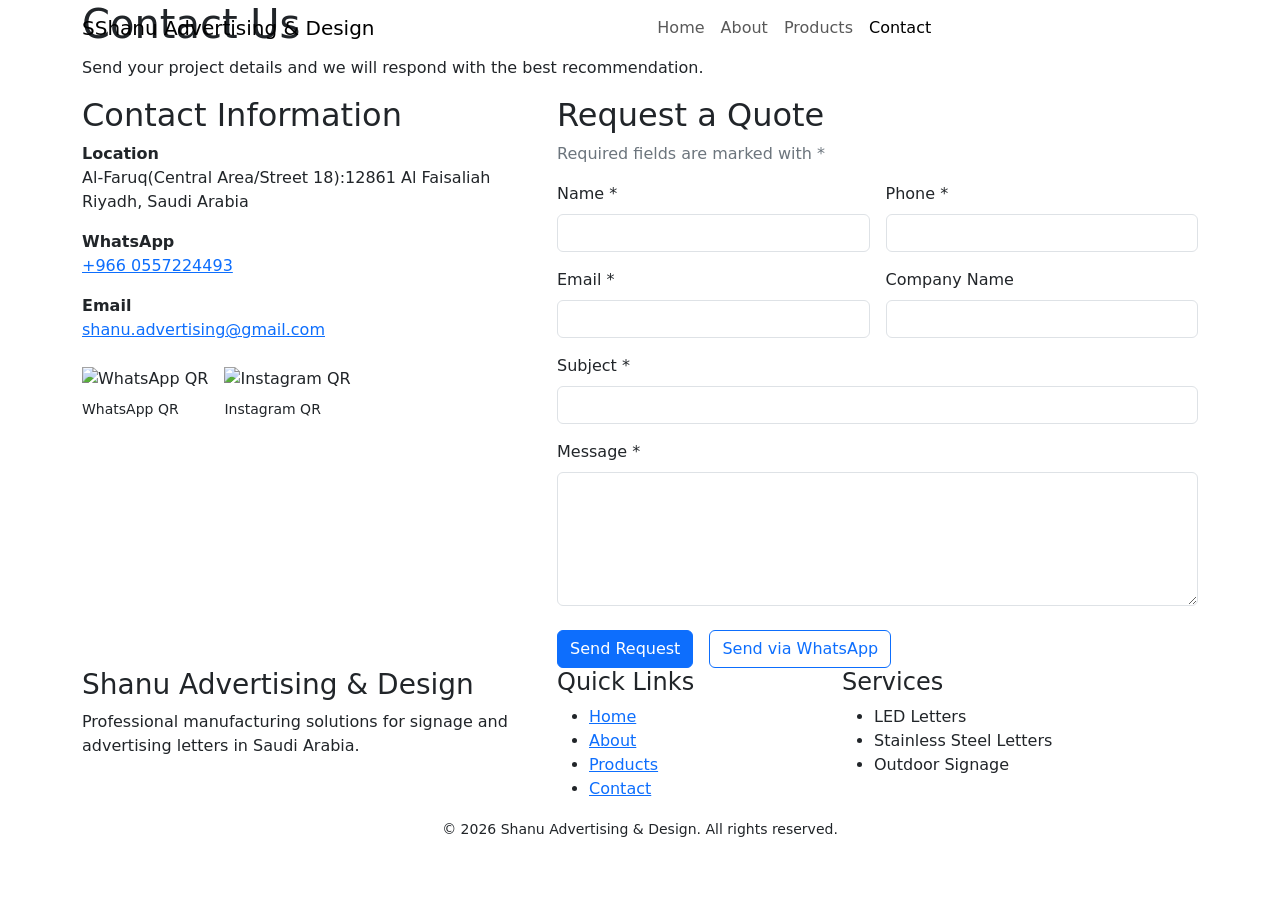
==== contact.html @ 537973a9 "Add files via upload" ====
﻿<!doctype html>
<html lang="en" dir="ltr">

<head>
  <meta charset="utf-8">
  <meta name="viewport" content="width=device-width, initial-scale=1">
  <title>Contact | Shanu Advertising & Design</title>
  <meta name="description"
    content="Contact Shanu Advertising & Design for signage manufacturing, LED letters, acrylic boards, outdoor signage, and shop branding in Saudi Arabia.">
  <meta property="og:title" content="Contact Shanu Advertising & Design">
  <meta property="og:type" content="website">
  <meta name="twitter:card" content="summary">
  <link rel="preconnect" href="https://fonts.googleapis.com">
  <link rel="preconnect" href="https://fonts.gstatic.com" crossorigin>
  <link
    href="https://fonts.googleapis.com/css2?family=Cairo:wght@400;600;700;800;900&family=Inter:wght@400;600;700;800;900&display=swap"
    rel="stylesheet">
  <link href="https://cdn.jsdelivr.net/npm/bootstrap@5.3.3/dist/css/bootstrap.min.css" rel="stylesheet">
  <link href="https://cdn.jsdelivr.net/npm/bootstrap-icons@1.11.3/font/bootstrap-icons.css" rel="stylesheet">
  <link href="https://unpkg.com/aos@2.3.1/dist/aos.css" rel="stylesheet">
  <link rel="stylesheet" href="css/style.css">
  <link rel="stylesheet" href="css/responsive.css">
</head>

<body class="ltr">
  <nav class="navbar navbar-expand-lg fixed-top">
    <div class="container"><a class="navbar-brand" href="index.html"><span class="brand-mark">S</span><span
          data-i18n="brand">Shanu Advertising & Design</span></a><button class="navbar-toggler" type="button"
        data-bs-toggle="collapse" data-bs-target="#mainNav" aria-label="Toggle navigation"
        data-i18n-aria-label="toggleNavigation"><span class="navbar-toggler-icon"></span></button>
      <div class="collapse navbar-collapse" id="mainNav">
        <ul class="navbar-nav mx-auto mb-2 mb-lg-0">
          <li class="nav-item"><a class="nav-link" href="index.html" data-i18n="navHome">Home</a></li>
          <li class="nav-item"><a class="nav-link" href="about.html" data-i18n="navAbout">About</a></li>
          <li class="nav-item"><a class="nav-link" href="products.html" data-i18n="navProducts">Products</a></li>
          <li class="nav-item"><a class="nav-link active" href="contact.html" data-i18n="navContact">Contact</a></li>
        </ul>
      </div>
    </div>
  </nav>
  <header class="page-hero">
    <div class="container">
      <h1 data-i18n="contactHeroTitle">Contact Us</h1>
      <p data-i18n="contactHeroText">Send your project details and we will respond with the best recommendation.</p>
    </div>
  </header>
  <main>
    <section class="section-padding">
      <div class="container">
        <div class="row g-4">
          <div class="col-lg-5">
            <div class="contact-card h-100">
              <h2 data-i18n="contactInfoTitle">Contact Information</h2>
              <p><strong>Location</strong><br><span>Al-Faruq(Central Area/Street 18):12861 Al Faisaliah Riyadh, Saudi Arabia</span></p>
              <p><strong data-i18n="phoneLabel">WhatsApp</strong><br><a href="https://wa.me/9660557224493">+966 0557224493</a></p>
              <p><strong data-i18n="emailLabel">Email</strong><br><a
                  href="mailto:shanu.advertising@gmail.com">shanu.advertising@gmail.com</a></p>
              <div class="d-flex gap-3 qr-wrap mt-4">
                <div><img class="qr-img" src="assets/whatsapp-qr/whatsapp-qr.png" data-qr-fallback alt="WhatsApp QR"
                    data-i18n-alt="whatsappQrAlt"><small class="d-block mt-2" data-i18n="qrWhatsapp">WhatsApp QR</small>
                </div>
                <div><img class="qr-img" src="assets/instagram-qr/instagram-qr.png" data-qr-fallback alt="Instagram QR"
                    data-i18n-alt="instagramQrAlt"><small class="d-block mt-2" data-i18n="qrInstagram">Instagram QR</small></div>
              </div>
            </div>
          </div>
          <div class="col-lg-7">
            <div class="contact-card">
              <h2 data-i18n="formTitle">Request a Quote</h2>
              <p class="text-secondary" data-i18n="requiredNote">Required fields are marked with *</p>
              <div id="formAlert" class="alert d-none"></div>
              <form id="contactForm" class="needs-validation" novalidate data-access-key="YOUR_WEB3FORMS_ACCESS_KEY">
                <div class="row g-3">
                  <div class="col-md-6"><label class="form-label" for="name"><span data-i18n="nameLabel">Name</span>
                      *</label><input class="form-control" id="name" name="name" required></div>
                  <div class="col-md-6"><label class="form-label" for="phone"><span data-i18n="phoneInputLabel">Phone</span> *</label><input class="form-control" id="phone" name="phone" required></div>
                  <div class="col-md-6"><label class="form-label" for="email"><span data-i18n="emailInputLabel">Email</span> *</label><input class="form-control" id="email" name="email" type="email"
                      required></div>
                  <div class="col-md-6"><label class="form-label" for="company" data-i18n="companyLabel">Company Name</label><input class="form-control" id="company" name="company"></div>
                  <div class="col-12"><label class="form-label" for="subject"><span
                        data-i18n="subjectLabel">Subject</span> *</label><input class="form-control" id="subject"
                      name="subject" required></div>
                  <div class="col-12"><label class="form-label" for="message"><span
                        data-i18n="messageLabel">Message</span> *</label><textarea class="form-control" id="message"
                      name="message" rows="5" required></textarea></div>
                </div>
                <div class="d-flex gap-3 flex-wrap mt-4"><button class="btn btn-primary" type="submit"
                    data-i18n="sendMessage">Send Request</button><a id="whatsappButton" class="btn btn-outline-primary"
                    target="_blank" rel="noopener" data-i18n="whatsappButton">Send via WhatsApp</a></div>
              </form>
            </div>
          </div>
        </div>
      </div>
    </section>
  </main>
  <footer class="site-footer">
    <div class="container">
      <div class="row g-4">
        <div class="col-lg-5">
          <h3 class="footer-title" data-i18n="brand">Shanu Advertising & Design</h3>
          <p data-i18n="footerText">Professional manufacturing solutions for signage and advertising letters in Saudi Arabia.</p>
        </div>
        <div class="col-6 col-lg-3">
          <h4 class="footer-title" data-i18n="footerQuick">Quick Links</h4>
          <ul class="footer-links">
            <li><a href="index.html" data-i18n="navHome">Home</a></li>
            <li><a href="about.html" data-i18n="navAbout">About</a></li>
            <li><a href="products.html" data-i18n="navProducts">Products</a></li>
            <li><a href="contact.html" data-i18n="navContact">Contact</a></li>
          </ul>
        </div>
        <div class="col-6 col-lg-4">
          <h4 class="footer-title" data-i18n="footerServices">Services</h4>
          <ul class="footer-links">
            <li data-i18n="serviceLed">LED Letters</li>
            <li data-i18n="serviceSteel">Stainless Steel Letters</li>
            <li data-i18n="serviceOutdoor">Outdoor Signage</li>
          </ul>
        </div>
      </div>
      <div class="footer-bottom text-center"><small>© 2026 Shanu Advertising & Design. <span
            data-i18n="footerRights">All rights reserved.</span></small></div>
    </div>
  </footer>
  <script src="https://cdn.jsdelivr.net/npm/bootstrap@5.3.3/dist/js/bootstrap.bundle.min.js"></script>
  <script src="https://unpkg.com/aos@2.3.1/dist/aos.js"></script>
  <script src="js/lang.js"></script>
  <script src="js/script.js"></script>
</body>

</html>
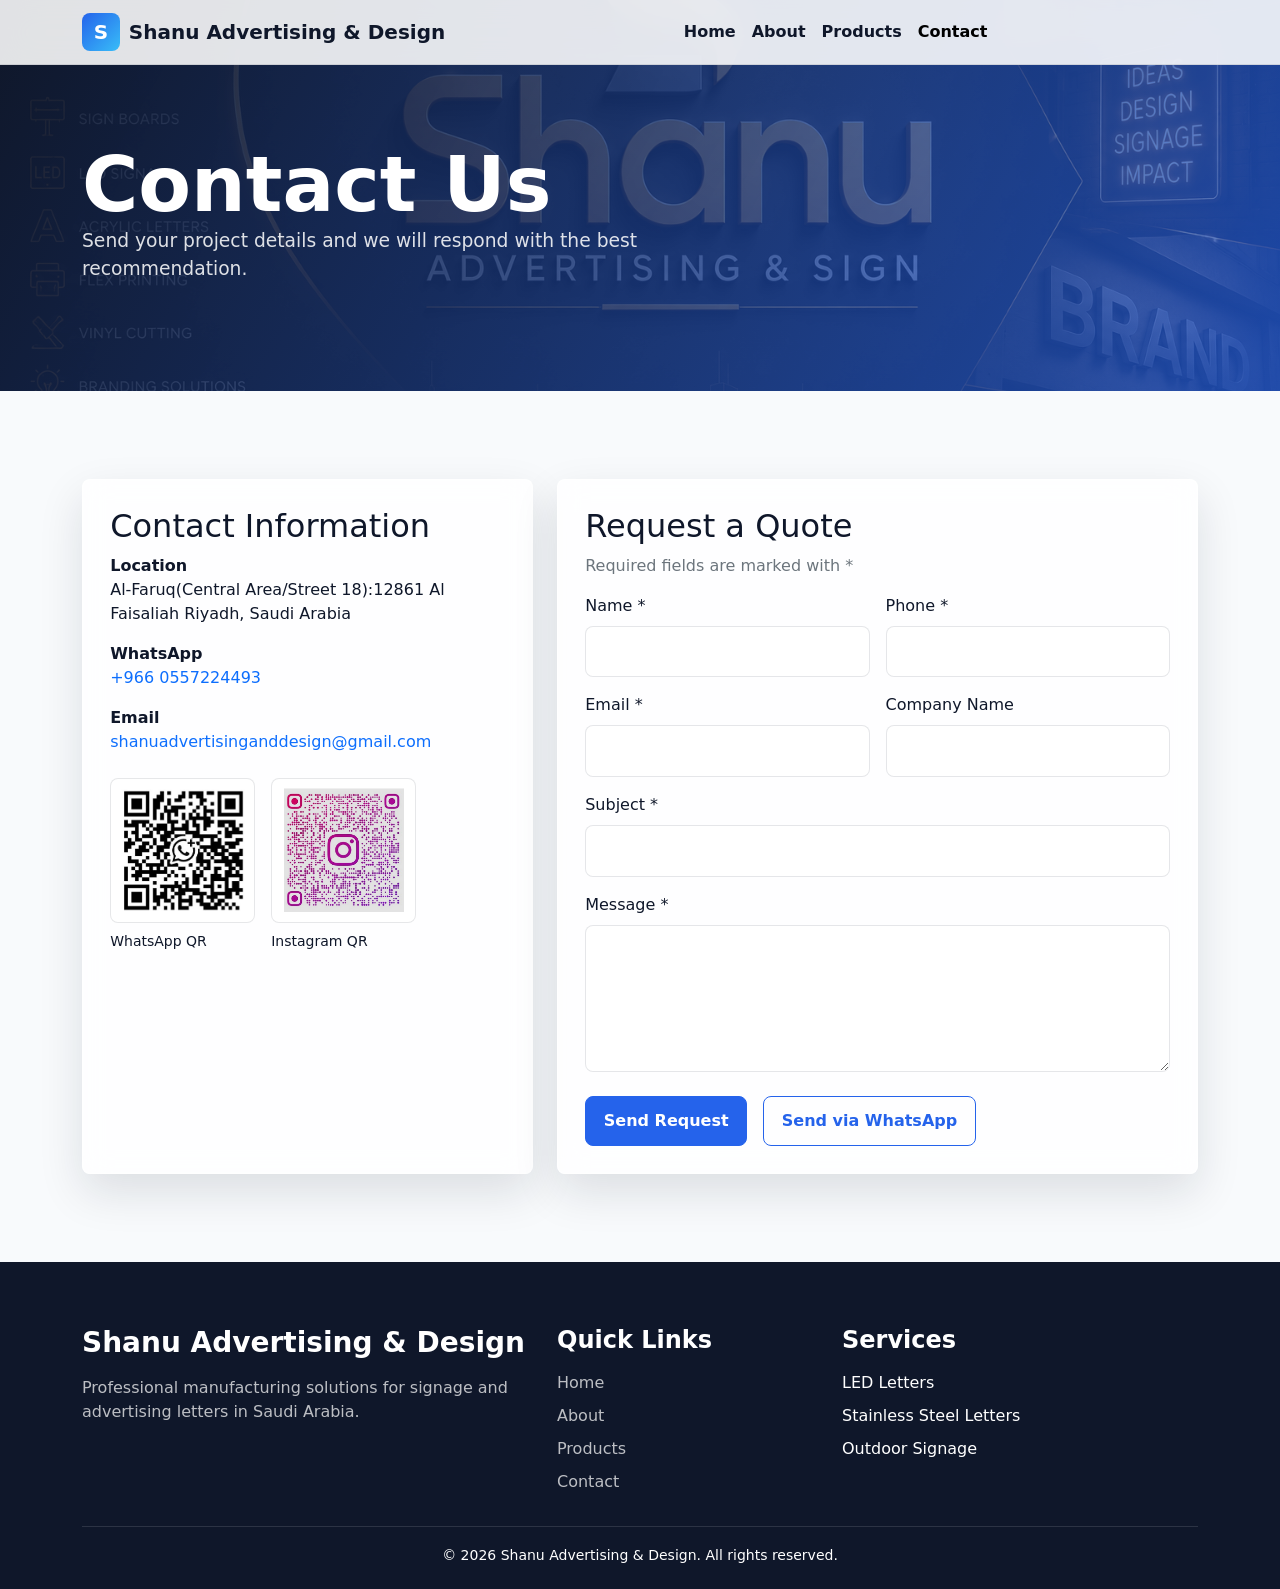
==== commit 37681062: "Add files via upload" ====
--- a/contact.html
+++ b/contact.html
@@ -54,14 +54,26 @@
               <p><strong>Location</strong><br><span>Al-Faruq(Central Area/Street 18):12861 Al Faisaliah Riyadh, Saudi Arabia</span></p>
               <p><strong data-i18n="phoneLabel">WhatsApp</strong><br><a href="https://wa.me/9660557224493">+966 0557224493</a></p>
               <p><strong data-i18n="emailLabel">Email</strong><br><a
-                  href="mailto:shanu.advertising@gmail.com">shanu.advertising@gmail.com</a></p>
+                  href="mailto:shanuadvertisinganddesign@gmail.com">shanuadvertisinganddesign@gmail.com</a></p>
               <div class="d-flex gap-3 qr-wrap mt-4">
                 <div><img class="qr-img" src="assets/whatsapp-qr/whatsapp-qr.png" data-qr-fallback alt="WhatsApp QR"
-                    data-i18n-alt="whatsappQrAlt"><small class="d-block mt-2" data-i18n="qrWhatsapp">WhatsApp QR</small>
+                    data-i18n-alt="whatsappQrAlt"><small class="d-block mt-2" data-i18n="qrWhatsapp">WhatsApp</small>
                 </div>
-                <div><img class="qr-img" src="assets/instagram-qr/instagram-qr.png" data-qr-fallback alt="Instagram QR"
-                    data-i18n-alt="instagramQrAlt"><small class="d-block mt-2" data-i18n="qrInstagram">Instagram QR</small></div>
-              </div>
+                <div>
+                      <a href="https://www.instagram.com/shanu_advertising_sign/" target="_blank" rel="noopener noreferrer" class="text-decoration-none text-reset">
+                  <img
+            class="qr-img"
+            src="assets/instagram-qr/instagram-qr.png"
+            data-qr-fallback
+            alt="Instagram QR"
+            data-i18n-alt="instagramQrAlt"
+        >
+        <small class="d-block mt-2" data-i18n="qrInstagram">Instagram</small>
+    </a>
+</div>
+                <!-- <div><img class="qr-img" src="assets/instagram-qr/instagram-qr.png" data-qr-fallback href="https://www.instagram.com/shanu_advertising_sign/"
+                    data-i18n-alt="instagramQrAlt"><small class="d-block mt-2" data-i18n="qrInstagram">Instagram</small></div>-->
+              </div> 
             </div>
           </div>
           <div class="col-lg-7">
@@ -69,7 +81,7 @@
               <h2 data-i18n="formTitle">Request a Quote</h2>
               <p class="text-secondary" data-i18n="requiredNote">Required fields are marked with *</p>
               <div id="formAlert" class="alert d-none"></div>
-              <form id="contactForm" class="needs-validation" novalidate data-access-key="YOUR_WEB3FORMS_ACCESS_KEY">
+              <form id="contactForm" class="needs-validation" novalidate data-access-key="6c20d645-a401-47ae-b298-e66050698c53">
                 <div class="row g-3">
                   <div class="col-md-6"><label class="form-label" for="name"><span data-i18n="nameLabel">Name</span>
                       *</label><input class="form-control" id="name" name="name" required></div>
@@ -85,7 +97,8 @@
                       name="message" rows="5" required></textarea></div>
                 </div>
                 <div class="d-flex gap-3 flex-wrap mt-4"><button class="btn btn-primary" type="submit"
-                    data-i18n="sendMessage">Send Request</button><a id="whatsappButton" class="btn btn-outline-primary"
+                    data-i18n="sendMessage">Send Request</button>
+                    <a id="whatsappButton" class="btn btn-outline-primary"
                     target="_blank" rel="noopener" data-i18n="whatsappButton">Send via WhatsApp</a></div>
               </form>
             </div>
--- a/css/style.css
+++ b/css/style.css
@@ -0,0 +1,567 @@
+:root {
+  --primary: #2563eb;
+  --dark: #0f172a;
+  --accent: #38bdf8;
+  --background: #f8fafc;
+  --muted: #64748b;
+  --white: #ffffff;
+  --border: rgba(15, 23, 42, 0.1);
+  --shadow: 0 18px 45px rgba(15, 23, 42, 0.12);
+}
+
+* {
+  box-sizing: border-box;
+}
+
+html {
+  scroll-behavior: smooth;
+}
+
+body {
+  margin: 0;
+  background: var(--background);
+  color: var(--dark);
+  font-family: "Cairo", "Inter", system-ui, sans-serif;
+  text-align: start;
+  overflow-x: hidden;
+}
+
+body.ltr {
+  font-family: "Inter", "Cairo", system-ui, sans-serif;
+}
+
+a {
+  text-decoration: none;
+}
+
+.navbar {
+  background: rgba(255, 255, 255, 0.88);
+  backdrop-filter: blur(16px);
+  border-bottom: 1px solid var(--border);
+}
+
+.navbar .container {
+  gap: 0.75rem;
+}
+
+.navbar-brand {
+  display: inline-flex;
+  align-items: center;
+  color: var(--dark);
+  font-weight: 800;
+  min-width: 0;
+  white-space: normal;
+  line-height: 1.25;
+}
+
+.brand-mark {
+  display: inline-grid;
+  width: 38px;
+  height: 38px;
+  place-items: center;
+  border-radius: 8px;
+  background: linear-gradient(135deg, var(--primary), var(--accent));
+  color: var(--white);
+  margin-inline-end: 0.55rem;
+}
+
+.nav-link {
+  color: var(--dark);
+  font-weight: 700;
+  text-align: start;
+}
+
+.nav-link:hover,
+.nav-link.active {
+  color: var(--primary);
+}
+
+.btn {
+  border-radius: 8px;
+  font-weight: 800;
+  padding: 0.75rem 1.1rem;
+}
+
+.btn-primary {
+  background: var(--primary);
+  border-color: var(--primary);
+}
+
+.btn-outline-primary {
+  border-color: var(--primary);
+  color: var(--primary);
+}
+
+.btn-outline-primary:hover {
+  background: var(--primary);
+  color: var(--white);
+}
+
+.section-padding {
+  padding: 88px 0;
+}
+
+.section-title {
+  max-width: 720px;
+  margin: 0 auto 2.5rem;
+  text-align: center;
+}
+
+.section-title h2 {
+  font-size: clamp(2rem, 4vw, 3rem);
+  font-weight: 900;
+}
+
+.section-title p {
+  color: var(--muted);
+  font-size: 1.08rem;
+}
+
+.hero {
+  position: relative;
+  min-height: 100vh;
+  height: auto;
+  padding: 120px 0 60px;
+  display: flex;
+  align-items: center;
+  overflow: visible;
+  color: var(--white);
+  background:
+    linear-gradient(110deg, rgba(15, 23, 42, 0.92), rgba(37, 99, 235, 0.68)),
+    url("../assets/hero/hero.jpg") center/cover no-repeat,
+    linear-gradient(135deg, #0f172a, #2563eb);
+}
+
+.hero-video {
+  position: absolute;
+  inset: 0;
+  width: 100%;
+  height: 100%;
+  object-fit: cover;
+  opacity: 0.35;
+}
+
+.hero-content {
+  max-width: 700px;
+  width: 100%;
+  position: relative;
+  z-index: 2;
+}
+
+.eyebrow {
+  display: inline-flex;
+  align-items: center;
+  gap: 0.5rem;
+  padding: 0.45rem 0.8rem;
+  border-radius: 8px;
+  background: rgba(255, 255, 255, 0.14);
+  border: 1px solid rgba(255, 255, 255, 0.2);
+  color: var(--white);
+  margin-bottom: 1rem;
+}
+
+.hero h1,
+.page-hero h1 {
+  font-size: clamp(2.45rem, 6vw, 5rem);
+  line-height: 0.9;
+  font-weight: 900;
+}
+
+.hero p,
+.page-hero p {
+  color: rgba(255, 255, 255, 0.86);
+  font-size: 1.17rem;
+  max-width: 680px;
+}
+
+.hero-actions {
+  justify-content: flex-start;
+}
+
+.stats-strip {
+  position: relative;
+  z-index: 2;
+  margin-top: -72px;
+}
+
+.stat-card,
+.glass-card,
+.service-card,
+.product-card,
+.contact-card {
+  background: rgba(255, 255, 255, 0.82);
+  border: 1px solid rgba(255, 255, 255, 0.65);
+  box-shadow: var(--shadow);
+  border-radius: 8px;
+  backdrop-filter: blur(14px);
+}
+
+.stat-card {
+  padding: 1.5rem;
+  text-align: center;
+}
+
+.stat-card strong {
+  display: block;
+  color: var(--primary);
+  font-size: 2.2rem;
+  font-weight: 900;
+}
+
+.glass-card {
+    background: linear-gradient(135deg, #ffffff, #f8f9fa);
+    border-radius: 20px;
+    padding: 40px;
+    box-shadow: 0 15px 40px rgba(0,0,0,.12);
+    transition: .3s ease;
+}
+
+.glass-card:hover {
+    transform: translateY(-5px);
+    box-shadow: 0 20px 50px rgba(0,0,0,.18);
+}
+
+.glass-card h2 {
+    font-size: 34px;
+    font-weight: 900;
+    color: #0056d6;
+    margin-bottom: 8px;
+}
+
+.glass-card h3 {
+    font-size: 26px;
+    font-weight: 700;
+    color: #111;
+    margin-bottom: 20px;
+    position: relative;
+}
+
+.glass-card h3::after {
+    content: "";
+    display: block;
+    width: 70px;
+    height: 4px;
+    background: #0056d6;
+    margin-top: 10px;
+    border-radius: 10px;
+}
+
+.glass-card p {
+    font-size: 18px;
+    font-weight: 500;
+    color: #666;
+    line-height: 1.9;
+}
+.service-card {
+  height: 100%;
+  padding: 1.6rem;
+  text-align: start;
+  transition: transform 0.2s ease, box-shadow 0.2s ease;
+}
+
+.service-card:hover,
+.product-card:hover {
+  transform: translateY(-6px);
+  box-shadow: 0 24px 55px rgba(15, 23, 42, 0.16);
+}
+
+.icon-box {
+  width: 54px;
+  height: 54px;
+  display: grid;
+  place-items: center;
+  border-radius: 8px;
+  background: rgba(37, 99, 235, 0.11);
+  color: var(--primary);
+  font-size: 1.45rem;
+  margin-bottom: 1rem;
+}
+
+.service-card h3,
+.product-card h3 {
+  font-size: 1.2rem;
+  font-weight: 900;
+}
+
+.service-card p,
+.product-card p,
+.glass-card p {
+  color: var(--muted);
+}
+
+.split-band {
+  background: var(--dark);
+  color: var(--white);
+}
+
+.split-band p {
+  color: rgba(255, 255, 255, 0.72);
+}
+
+.check-list {
+  display: grid;
+  gap: 1rem;
+  padding: 0;
+  margin: 0;
+  list-style: none;
+}
+
+.check-list li {
+  display: flex;
+  gap: 0.8rem;
+  align-items: flex-start;
+  text-align: start;
+}
+
+.check-list i {
+  flex: 0 0 auto;
+  color: var(--accent);
+  margin-top: 0.25rem;
+}
+
+.product-card {
+  display: flex;
+  flex-direction: column;
+  height: 100%;
+  overflow: hidden;
+  text-align: start;
+  cursor: pointer;
+  transition: transform 0.22s ease, box-shadow 0.22s ease, border-color 0.22s ease;
+}
+
+[data-products-grid] {
+  align-items: stretch;
+}
+
+[data-products-grid] > [class*="col-"] {
+  display: flex;
+}
+
+.product-card:focus-visible {
+  outline: 3px solid rgba(37, 99, 235, 0.35);
+  outline-offset: 4px;
+}
+
+.product-card:hover,
+.product-card:focus-visible {
+  border-color: rgba(37, 99, 235, 0.28);
+}
+
+.product-image-frame {
+  display: grid;
+  place-items: center;
+  width: 100%;
+  aspect-ratio: 4 / 3;
+  overflow: hidden;
+  background:
+    linear-gradient(135deg, rgba(37, 99, 235, 0.08), rgba(56, 189, 248, 0.16)),
+    #eef4ff;
+}
+
+.product-img {
+  width: 100%;
+  aspect-ratio: 16 / 10;
+  object-fit: cover;
+  background: #e2e8f0;
+}
+
+.product-card .product-img {
+  height: 100%;
+  aspect-ratio: auto;
+  object-fit: contain;
+  padding: 1.25rem;
+  background: transparent;
+  transform: scale(1);
+  transition: transform 0.28s ease;
+}
+
+.product-card:hover .product-img,
+.product-card:focus-visible .product-img {
+  transform: scale(1.04);
+}
+
+.product-image-frame.image-missing::after {
+  content: "Image unavailable";
+  color: var(--muted);
+  font-weight: 700;
+}
+
+.product-card-body {
+  display: flex;
+  flex: 1;
+  flex-direction: column;
+  align-items: flex-start;
+  padding: 1.4rem;
+}
+
+.product-card-body p {
+  flex: 1;
+}
+
+.product-card-action {
+  pointer-events: none;
+}
+
+.cta-band {
+  background:
+    linear-gradient(120deg, rgba(37, 99, 235, 0.96), rgba(56, 189, 248, 0.78)),
+    var(--primary);
+  color: var(--white);
+}
+
+.cta-band p {
+  color: rgba(255, 255, 255, 0.86);
+}
+
+.page-hero {
+  padding: 150px 0 92px;
+  color: var(--white);
+  background:
+    linear-gradient(120deg, rgba(15, 23, 42, 0.95), rgba(37, 99, 235, 0.7)),
+    url("../assets/hero/hero.jpg") center/cover no-repeat,
+    linear-gradient(135deg, #0f172a, #2563eb);
+}
+
+.owner-image {
+  width: auto;
+  max-height: 430px;
+  object-fit: cover;
+  border-radius: 8px;
+  box-shadow: var(--shadow);
+}
+
+.modal-product-image {
+  width: 100%;
+  aspect-ratio: 16 / 10;
+  object-fit: contain;
+  border-radius: 8px;
+  background:
+    linear-gradient(135deg, rgba(37, 99, 235, 0.08), rgba(56, 189, 248, 0.16)),
+    #eef4ff;
+  margin-bottom: 1rem;
+  padding: 1.25rem;
+}
+
+.modal.fade .modal-dialog {
+  transform: translateY(22px) scale(0.96);
+  transition: transform 0.28s cubic-bezier(0.2, 0.8, 0.2, 1), opacity 0.22s ease;
+}
+
+.modal.show .modal-dialog {
+  transform: translateY(0) scale(1);
+}
+
+.modal.fade .modal-content {
+  opacity: 0;
+  transition: opacity 0.22s ease, box-shadow 0.28s ease;
+}
+
+.modal.show.modal-ready .modal-content {
+  opacity: 1;
+  box-shadow: 0 30px 80px rgba(15, 23, 42, 0.28);
+}
+
+.modal-content {
+  border: 1px solid rgba(255, 255, 255, 0.7);
+  border-radius: 8px;
+  overflow: hidden;
+}
+
+.contact-card {
+  padding: 1.7rem;
+  text-align: start;
+}
+
+.form-label {
+  display: block;
+  text-align: start;
+}
+
+.form-control {
+  border-radius: 8px;
+  padding: 0.8rem 0.95rem;
+  border-color: var(--border);
+  text-align: start;
+}
+
+.form-control:focus {
+  border-color: var(--primary);
+  box-shadow: 0 0 0 0.2rem rgba(37, 99, 235, 0.16);
+}
+
+.qr-img {
+  width: 145px;
+  aspect-ratio: 1;
+  object-fit: contain;
+  border-radius: 8px;
+  border: 1px solid var(--border);
+  background: var(--white);
+  padding: 0.6rem;
+}
+
+.site-footer {
+  background: var(--dark);
+  color: var(--white);
+  padding: 64px 0 22px;
+}
+
+.site-footer p,
+.site-footer a {
+  color: rgba(255, 255, 255, 0.72);
+}
+
+.site-footer a:hover {
+  color: var(--accent);
+}
+
+.footer-title {
+  font-weight: 900;
+  margin-bottom: 1rem;
+  text-align: start;
+}
+
+.footer-links {
+  list-style: none;
+  padding-inline-start: 0;
+  margin: 0;
+  display: grid;
+  gap: 0.55rem;
+  text-align: start;
+}
+
+.footer-bottom {
+  border-top: 1px solid rgba(255, 255, 255, 0.12);
+  margin-top: 2rem;
+  padding-top: 1rem;
+}
+
+
+.carousel-item img {
+    width: 100%;
+    height: 450px;
+    object-fit: cover;
+    border-radius: 10px;
+}
+
+.carousel-control-prev-icon,
+.carousel-control-next-icon {
+    background-color: rgba(0,0,0,.6);
+    border-radius: 50%;
+    padding: 20px;
+}
+
+.carousel-item img {
+    width: 100%;
+    height: 500px;
+    object-fit: contain;
+    background: #f5f5f5;
+}
+
+.product-video,
+.carousel-item img {
+    width: 100%;
+    height: 450px;
+    object-fit: contain;
+    background: #f5f5f5;
+    border-radius: 12px;
+}
--- a/css/responsive.css
+++ b/css/responsive.css
@@ -0,0 +1,121 @@
+@media (max-width: 991.98px) {
+  .navbar .container {
+    align-items: center;
+  }
+
+  .navbar-brand {
+    max-width: calc(100% - 76px);
+    font-size: 1rem;
+  }
+
+  .navbar-toggler {
+    margin-inline-start: auto;
+  }
+
+  .navbar-collapse {
+    flex-basis: 100%;
+    padding: 1rem 0;
+    text-align: start;
+  }
+
+  .navbar-nav {
+    align-items: stretch;
+    text-align: start;
+  }
+
+  .navbar-nav .nav-link {
+    padding-inline: 0;
+  }
+
+  .hero {
+    min-height: 780px;
+    padding-top: 88px;
+  }
+
+  .stats-strip {
+    margin-top: -42px;
+  }
+
+  .site-footer .row > [class*="col-"] {
+    text-align: start;
+  }
+}
+
+@media (max-width: 767.98px) {
+  .section-padding {
+    padding: 64px 0;
+  }
+
+  .hero {
+    min-height: auto;
+    padding: 150px 0 112px;
+  }
+
+  .hero h1,
+  .page-hero h1 {
+    font-size: 2.25rem;
+    line-height: 1.16;
+  }
+
+  .hero p,
+  .page-hero p {
+    font-size: 1rem;
+  }
+
+  .hero-actions {
+    display: grid;
+    gap: 0.8rem;
+    justify-content: stretch;
+  }
+
+  .hero-actions .btn {
+    width: 100%;
+  }
+
+  .page-hero {
+    padding: 125px 0 72px;
+  }
+
+  .stat-card,
+  .glass-card,
+  .contact-card {
+    padding: 1.25rem;
+  }
+
+  .qr-wrap {
+    flex-wrap: wrap;
+  }
+
+  .cta-band .container {
+    text-align: start;
+  }
+}
+
+@media (max-width: 575.98px) {
+  .navbar-brand {
+    max-width: calc(100% - 64px);
+    font-size: 0.95rem;
+  }
+
+  .brand-mark {
+    width: 34px;
+    height: 34px;
+    flex: 0 0 34px;
+  }
+
+  .stat-card strong {
+    font-size: 1.9rem;
+  }
+
+  .service-card,
+  .product-card-body,
+  .contact-card,
+  .glass-card {
+    padding: 1rem;
+  }
+
+  .site-footer .col-6 {
+    width: 100%;
+  }
+
+}
